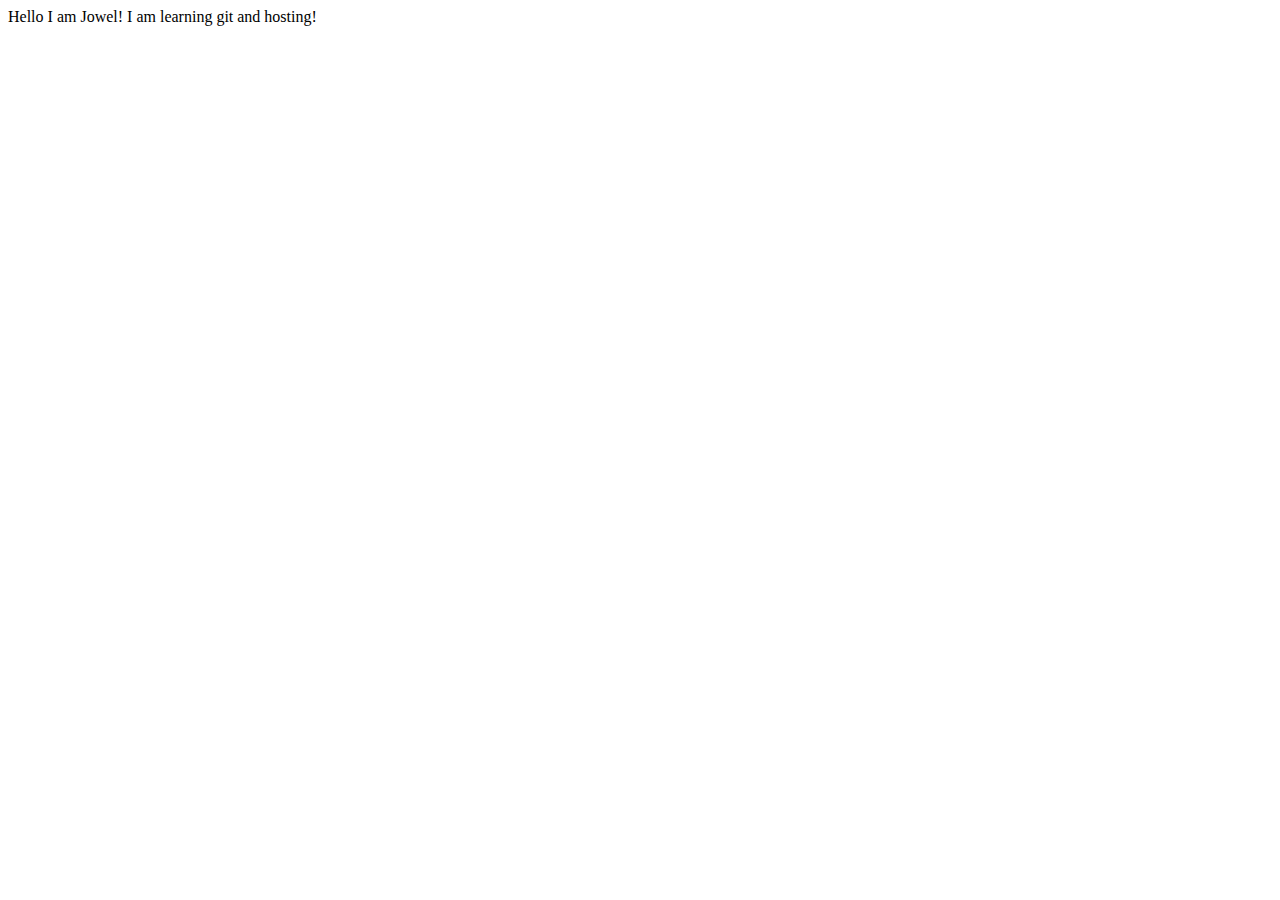
==== index.html @ f99093ca "docs: added a description, added some text in html" ====
<!DOCTYPE html>
<html lang="en">
<head>
    <meta charset="UTF-8">
    <meta http-equiv="X-UA-Compatible" content="IE=edge">
    <meta name="viewport" content="width=device-width, initial-scale=1.0">
    <title>Jowel Tisso</title>
</head>
<body>
    Hello I am Jowel! 
    I am learning git and hosting!
</body>
</html>
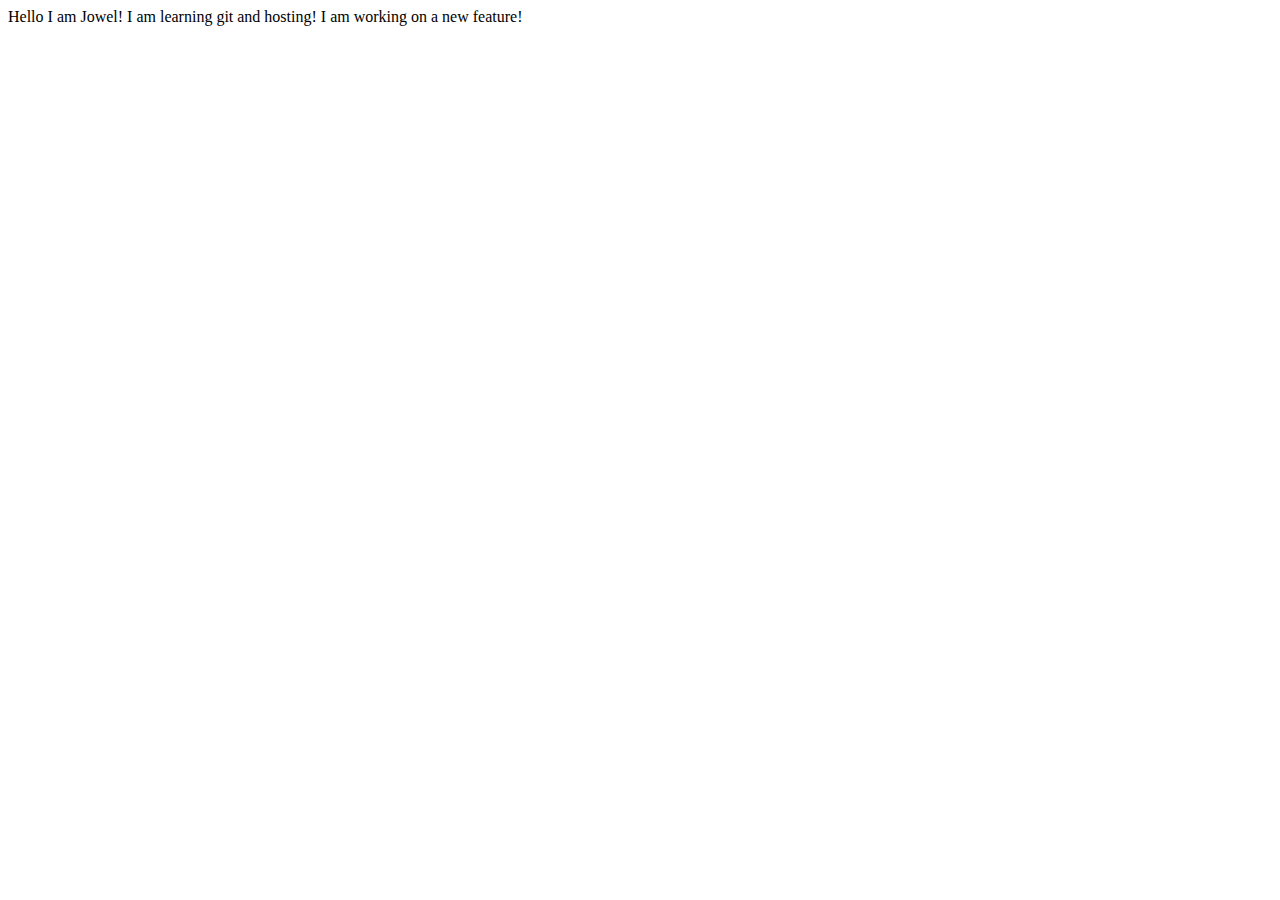
==== commit c2e8d6d9: "update details of project" ====
--- a/index.html
+++ b/index.html
@@ -9,5 +9,7 @@
 <body>
     Hello I am Jowel! 
     I am learning git and hosting!
+
+    I am working on a new feature!
 </body>
 </html>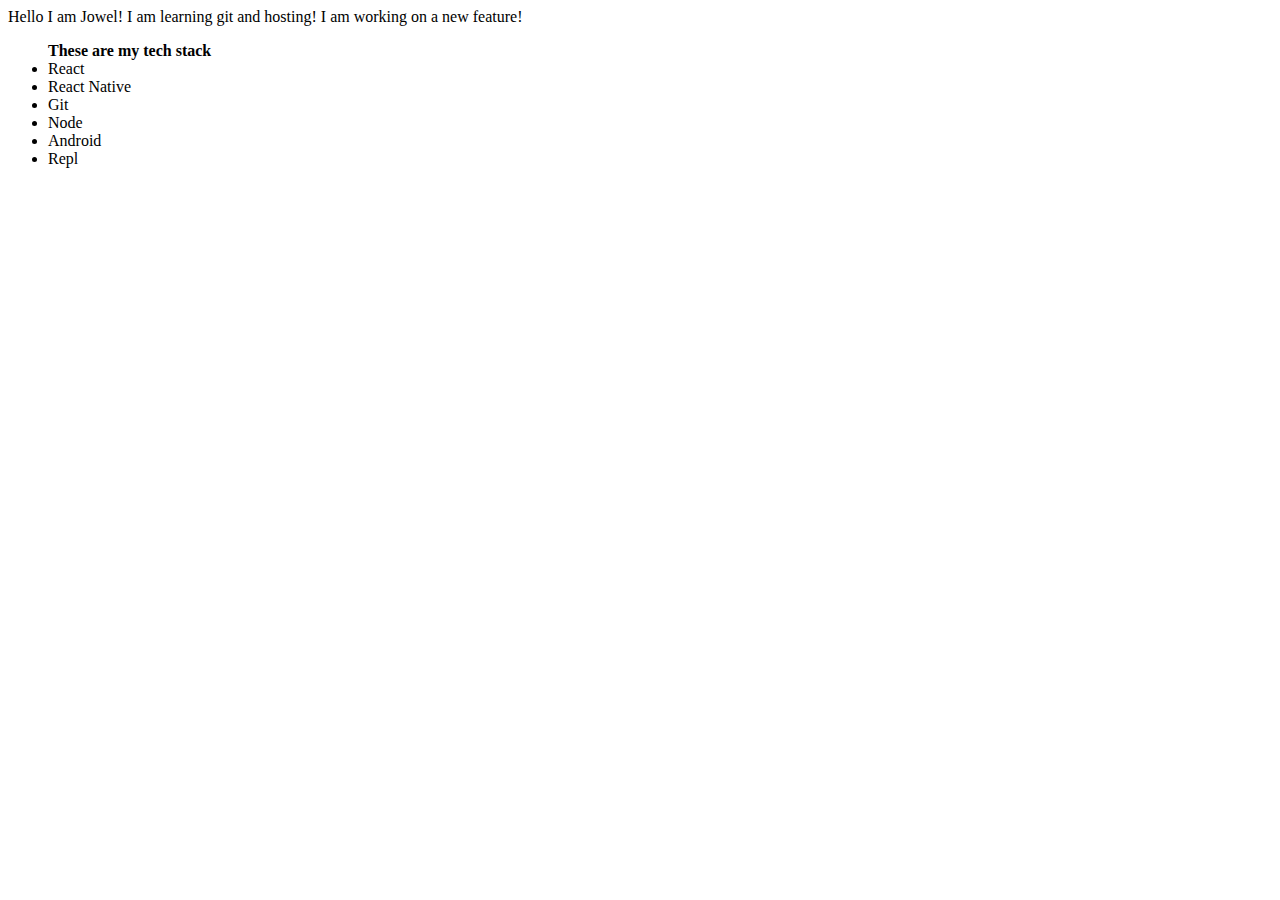
==== commit 60b914d8: "update: mytechstack added in index.html" ====
--- a/index.html
+++ b/index.html
@@ -11,5 +11,15 @@
     I am learning git and hosting!
 
     I am working on a new feature!
+
+    <ul>
+        <b>These are my tech stack</b>
+        <li>React</li>
+        <li>React Native</li>
+        <li>Git</li>
+        <li>Node</li>
+        <li>Android</li>
+        <li>Repl</li>
+    </ul>
 </body>
 </html>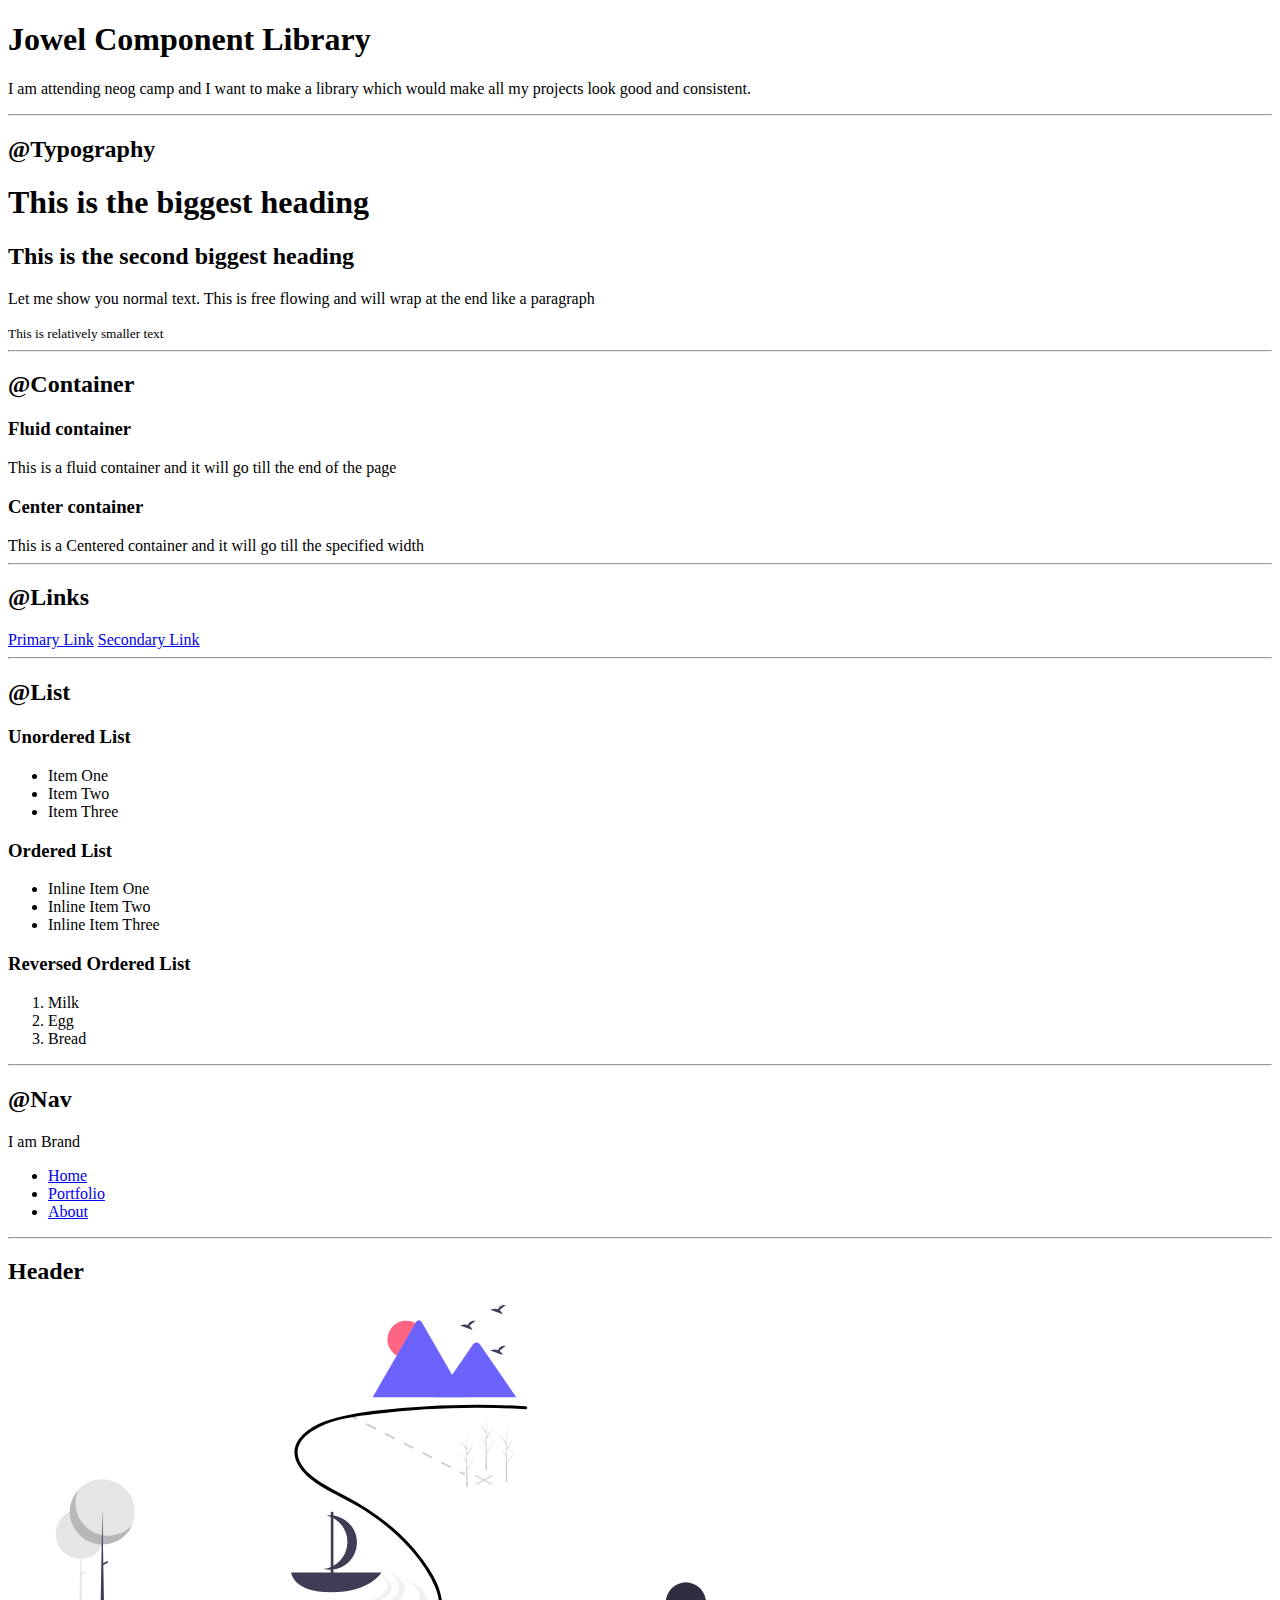
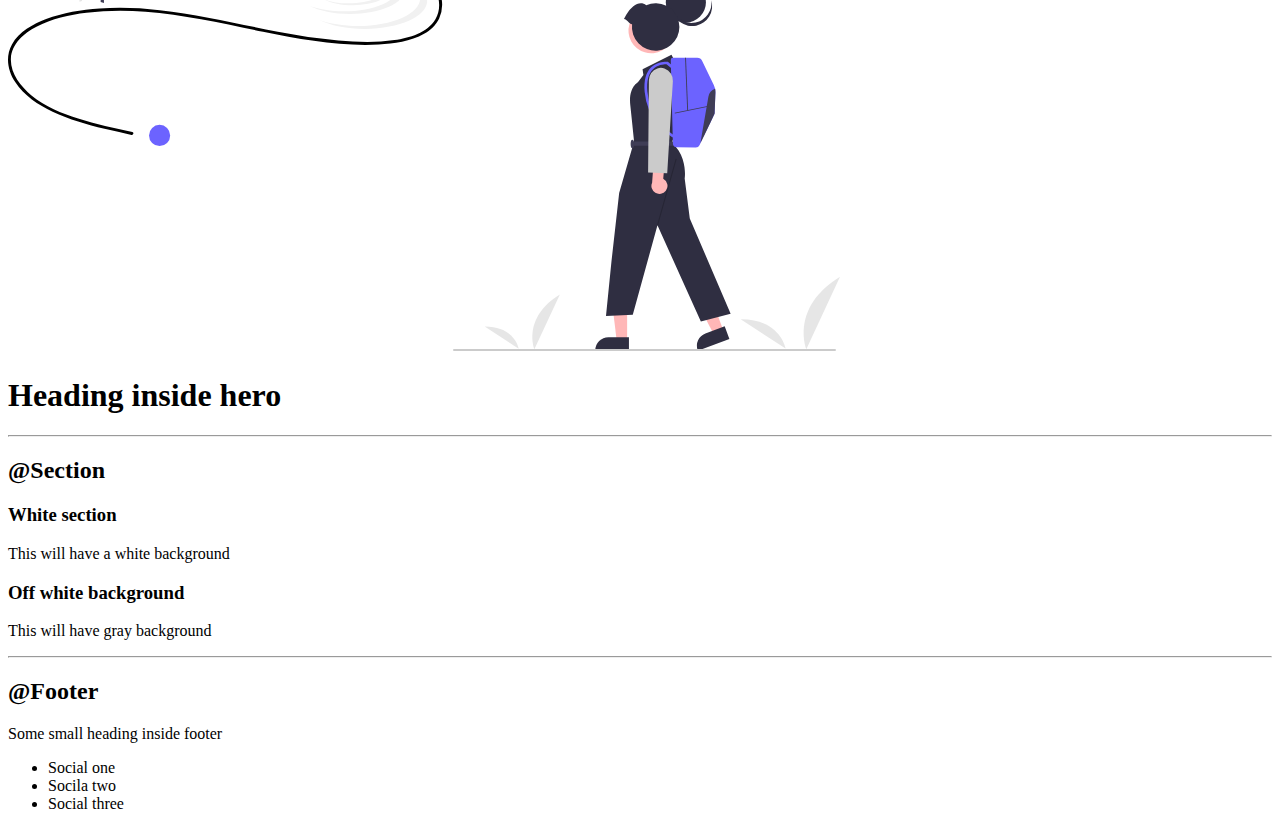
==== commit cdf37f79: "html part done" ====
--- a/index.html
+++ b/index.html
@@ -1,25 +1,129 @@
 <!DOCTYPE html>
 <html lang="en">
-<head>
-    <meta charset="UTF-8">
-    <meta http-equiv="X-UA-Compatible" content="IE=edge">
-    <meta name="viewport" content="width=device-width, initial-scale=1.0">
+  <head>
+    <meta charset="UTF-8" />
+    <meta http-equiv="X-UA-Compatible" content="IE=edge" />
+    <meta name="viewport" content="width=device-width, initial-scale=1.0" />
     <title>Jowel Tisso</title>
-</head>
-<body>
-    Hello I am Jowel! 
-    I am learning git and hosting!
+  </head>
+  <body>
+    <h1>Jowel Component Library</h1>
+    <p>
+      I am attending neog camp and I want to make a library which would make all
+      my projects look good and consistent.
+    </p>
+    <hr />
 
-    I am working on a new feature!
+    <h2>@Typography</h2>
+
+    <h1>This is the biggest heading</h1>
+    <h2>This is the second biggest heading</h2>
+    <p>
+      Let me show you normal text. This is free flowing and will wrap at the end
+      like a paragraph
+    </p>
+    <small>This is relatively smaller text</small>
+
+    <hr />
+
+    <h2>@Container</h2>
+
+    <h3>Fluid container</h3>
+    <div>This is a fluid container and it will go till the end of the page</div>
+
+    <h3>Center container</h3>
+    <div>
+      This is a Centered container and it will go till the specified width
+    </div>
+
+    <hr />
+
+    <h2>@Links</h2>
+
+    <a href="/">Primary Link</a>
+    <a href="/">Secondary Link</a>
+
+    <hr />
+
+    <h2>@List</h2>
+
+    <h3>Unordered List</h3>
 
     <ul>
-        <b>These are my tech stack</b>
-        <li>React</li>
-        <li>React Native</li>
-        <li>Git</li>
-        <li>Node</li>
-        <li>Android</li>
-        <li>Repl</li>
+      <li>Item One</li>
+      <li>Item Two</li>
+      <li>Item Three</li>
     </ul>
-</body>
-</html>+
+    <h3>Ordered List</h3>
+
+    <ul>
+      <li>Inline Item One</li>
+      <li>Inline Item Two</li>
+      <li>Inline Item Three</li>
+    </ul>
+
+    <h3>Reversed Ordered List</h3>
+
+    <ol>
+      <li>Milk</li>
+      <li>Egg</li>
+      <li>Bread</li>
+    </ol>
+
+    <hr />
+
+    <h2>@Nav</h2>
+
+    <nav>
+      <div>I am Brand</div>
+      <ul>
+        <li>
+          <a href="/">Home</a>
+        </li>
+        <li>
+          <a href="/">Portfolio</a>
+        </li>
+        <li>
+          <a href="/">About</a>
+        </li>
+      </ul>
+    </nav>
+
+    <hr />
+
+    <h2>Header</h2>
+
+    <header>
+      <img src="/image/hero.svg" alt="" />
+      <h1>Heading inside hero</h1>
+    </header>
+
+    <hr />
+
+    <h2>@Section</h2>
+
+    <section>
+      <h3>White section</h3>
+      <p>This will have a white background</p>
+    </section>
+
+    <section>
+      <h3>Off white background</h3>
+      <p>This will have gray background</p>
+    </section>
+
+    <hr />
+
+    <h2>@Footer</h2>
+
+    <footer>
+      <div>Some small heading inside footer</div>
+      <ul>
+        <li>Social one</li>
+        <li>Socila two</li>
+        <li>Social three</li>
+      </ul>
+    </footer>
+  </body>
+</html>
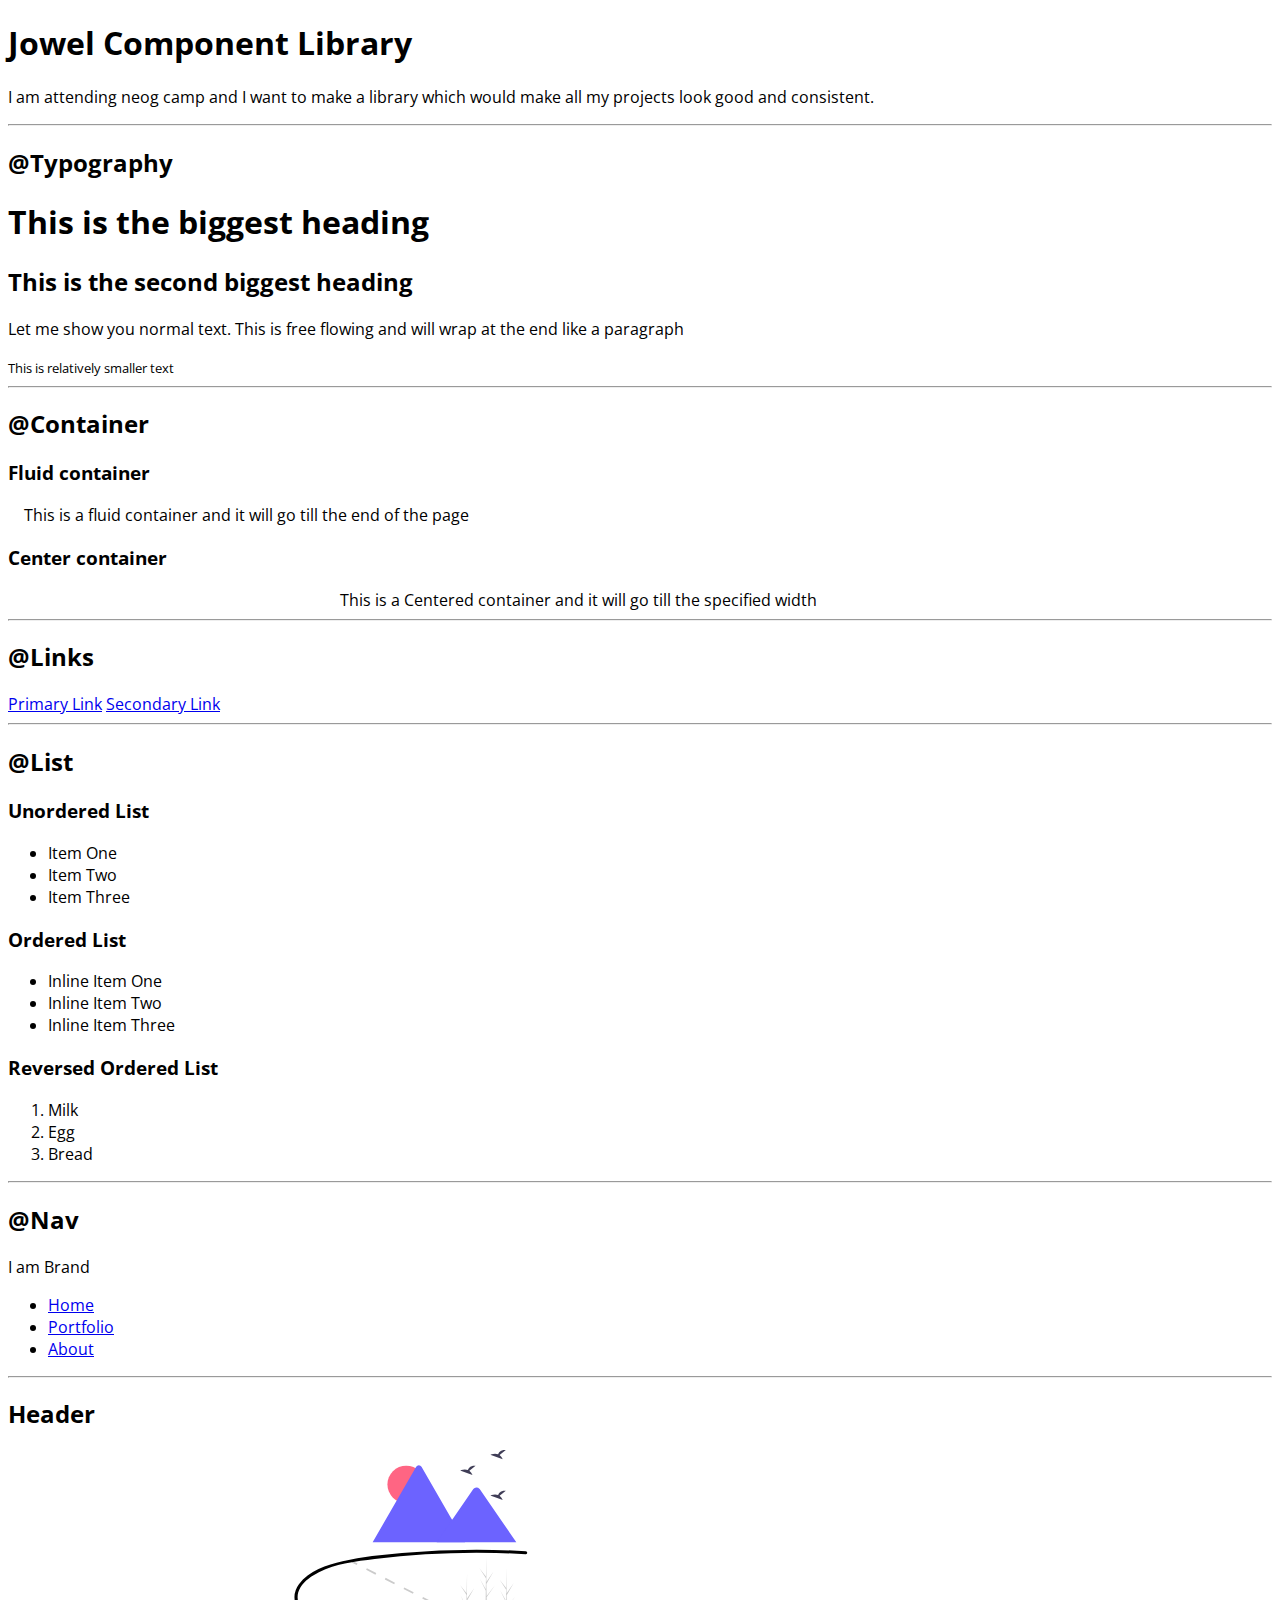
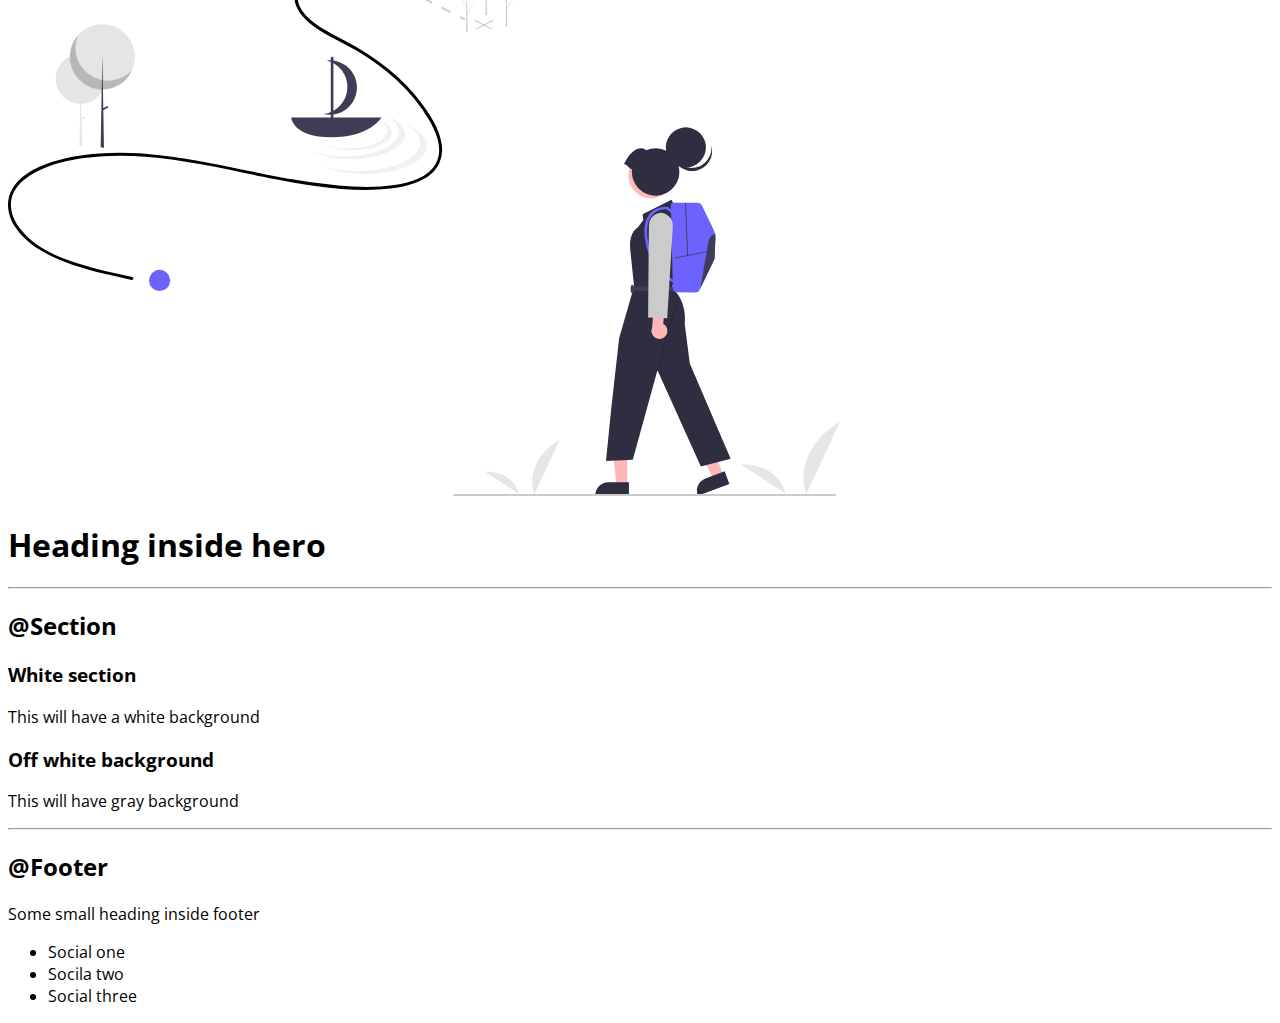
==== commit 4ce11d26: "style: container done" ====
--- a/index.html
+++ b/index.html
@@ -5,6 +5,7 @@
     <meta http-equiv="X-UA-Compatible" content="IE=edge" />
     <meta name="viewport" content="width=device-width, initial-scale=1.0" />
     <title>Jowel Tisso</title>
+    <link href="styles.css" rel="stylesheet" />
   </head>
   <body>
     <h1>Jowel Component Library</h1>
@@ -29,10 +30,12 @@
     <h2>@Container</h2>
 
     <h3>Fluid container</h3>
-    <div>This is a fluid container and it will go till the end of the page</div>
+    <div class="container">
+      This is a fluid container and it will go till the end of the page
+    </div>
 
     <h3>Center container</h3>
-    <div>
+    <div class="container container-center">
       This is a Centered container and it will go till the specified width
     </div>
 
--- a/styles.css
+++ b/styles.css
@@ -0,0 +1,15 @@
+@import url("https://fonts.googleapis.com/css2?family=Open+Sans:wght@400;700&display=swap");
+
+body {
+  font-family: "Open Sans", sans-serif;
+}
+
+.container {
+  padding-left: 1rem;
+  padding-right: 1rem;
+}
+
+.container-center {
+  max-width: 600px;
+  margin: auto;
+}
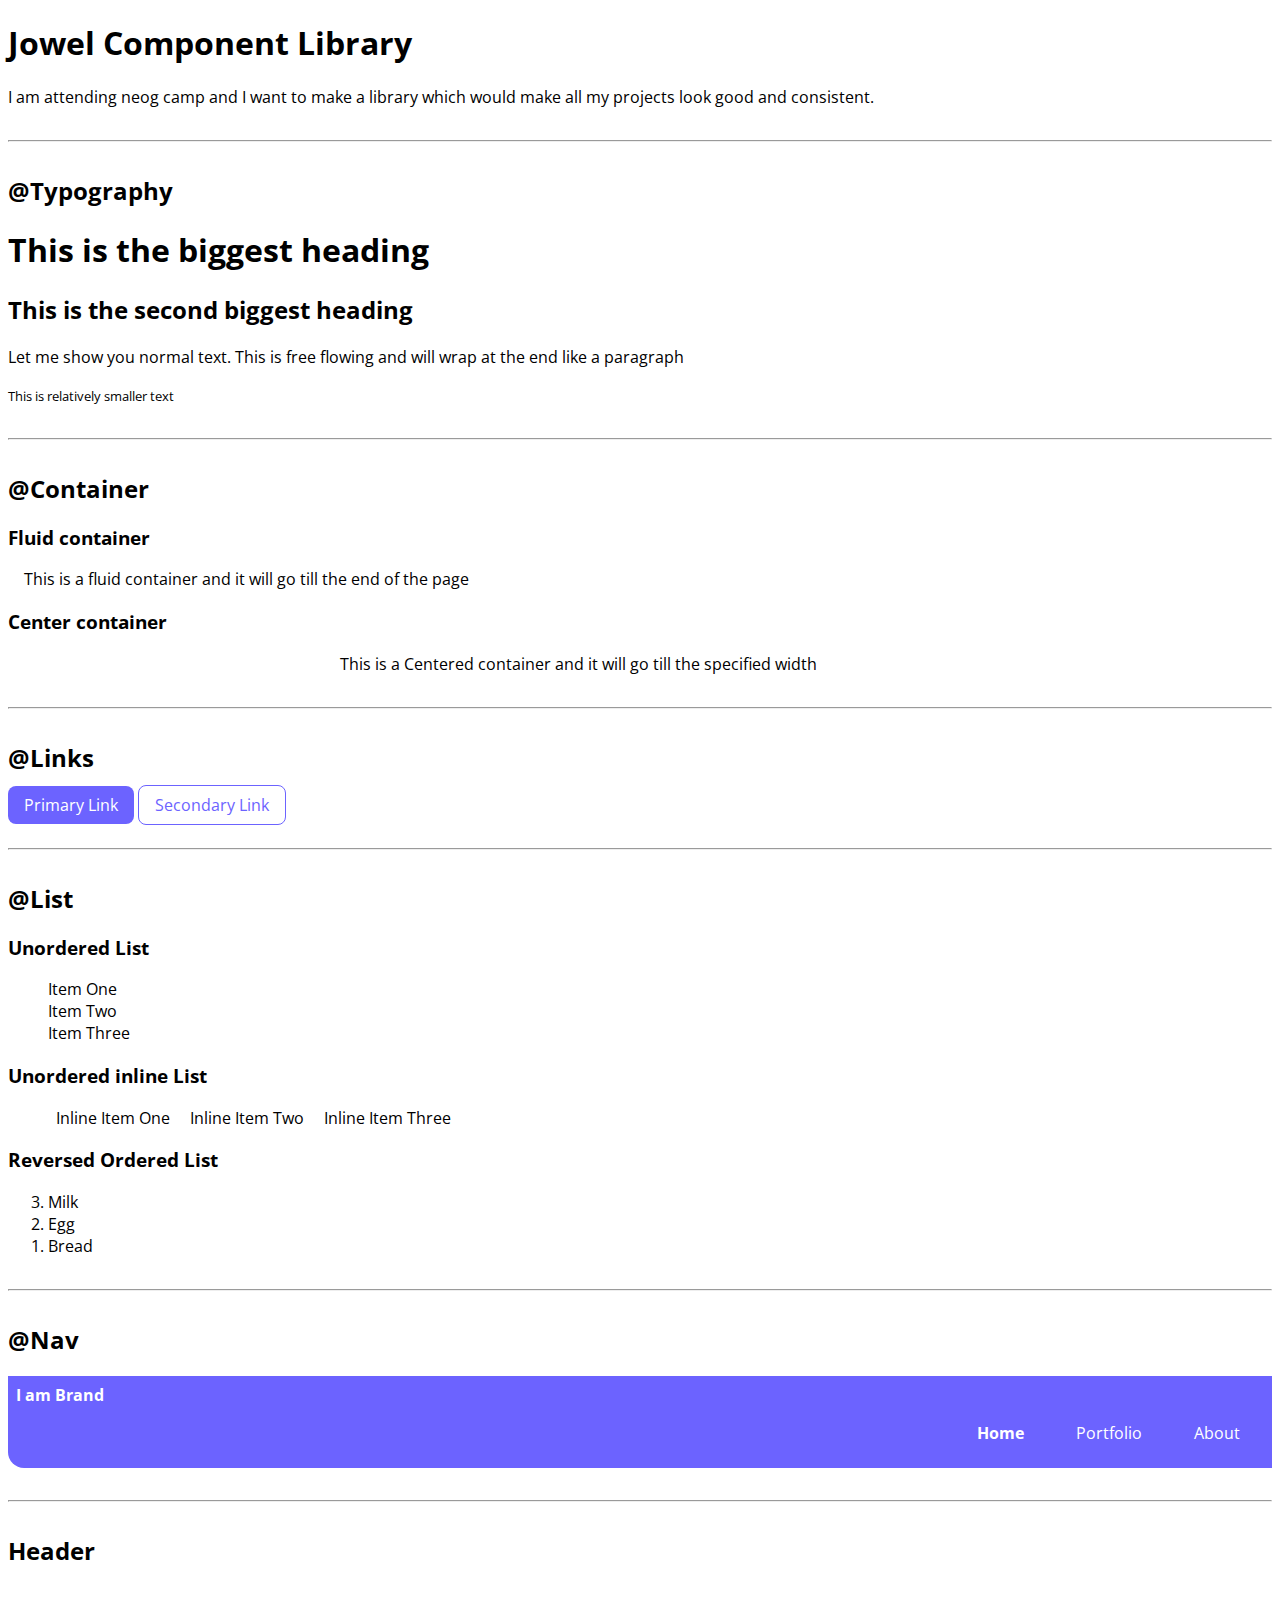
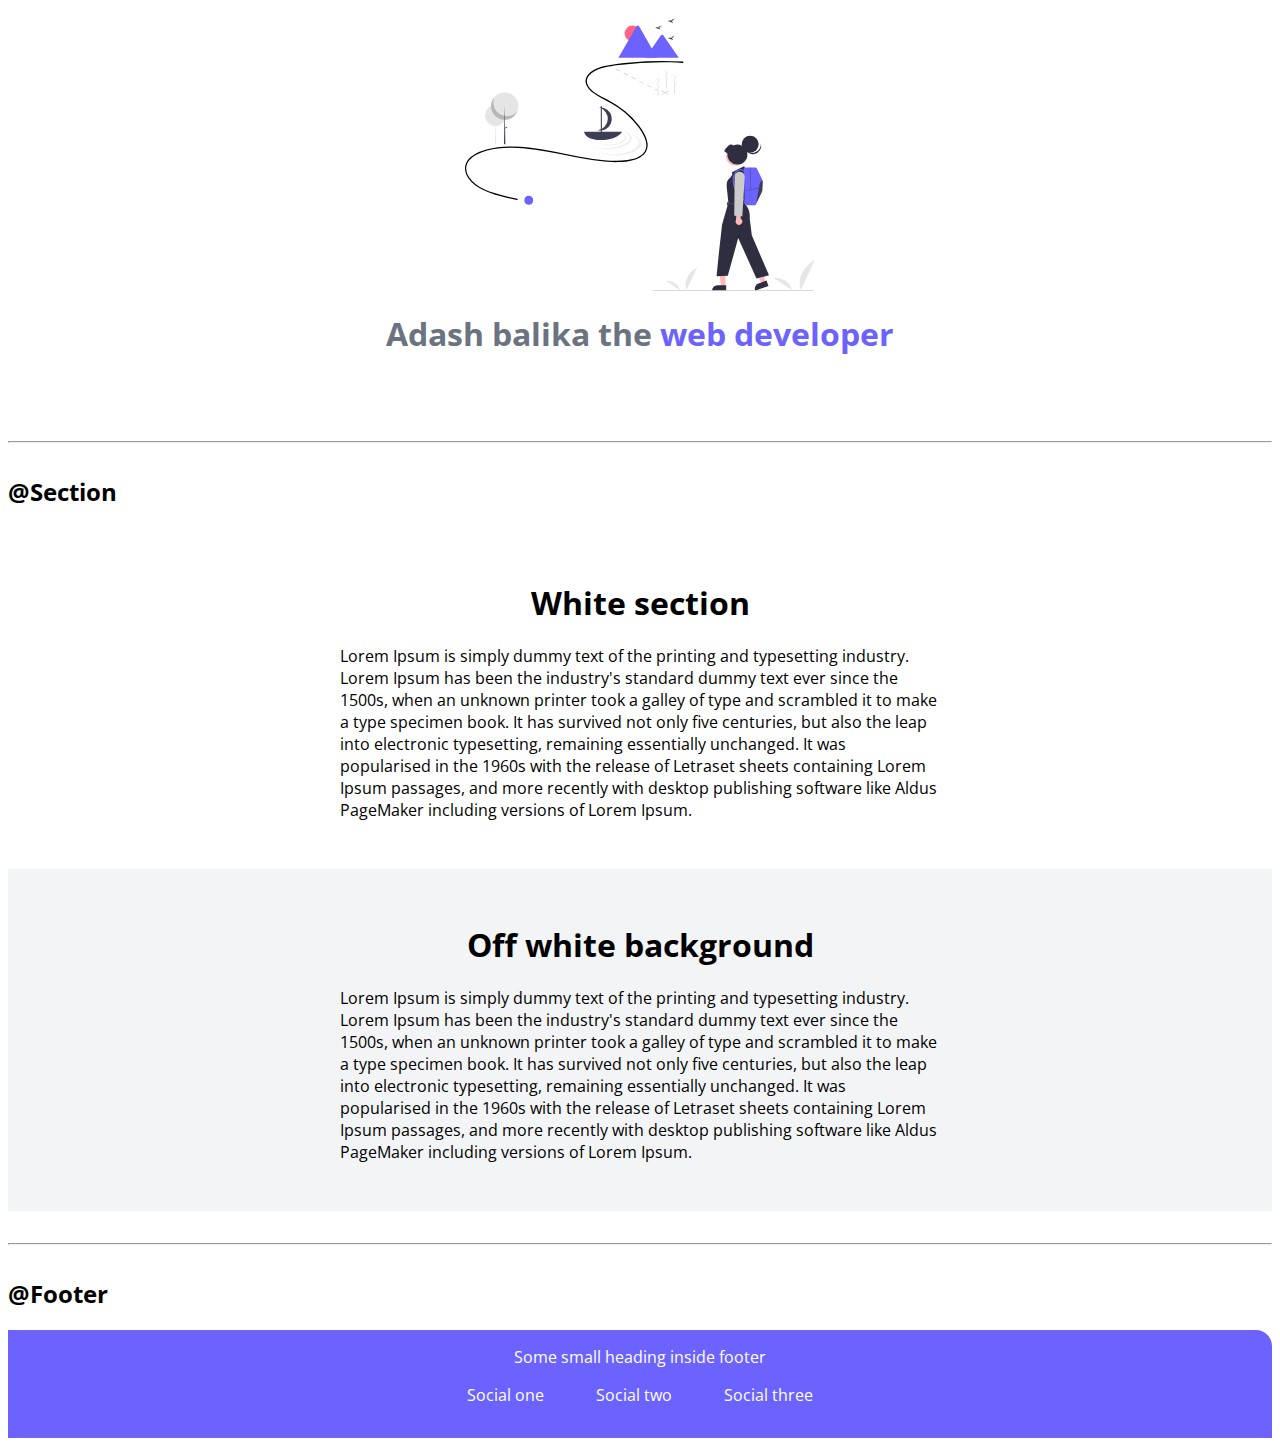
==== commit 287d91e0: "style: portfolio css pratice done" ====
--- a/index.html
+++ b/index.html
@@ -43,8 +43,8 @@
 
     <h2>@Links</h2>
 
-    <a href="/">Primary Link</a>
-    <a href="/">Secondary Link</a>
+    <a class="link link-primary" href="/">Primary Link</a>
+    <a class="link link-secondary" href="/">Secondary Link</a>
 
     <hr />
 
@@ -52,23 +52,23 @@
 
     <h3>Unordered List</h3>
 
-    <ul>
+    <ul class="list-non-bullet">
       <li>Item One</li>
       <li>Item Two</li>
       <li>Item Three</li>
     </ul>
 
-    <h3>Ordered List</h3>
+    <h3>Unordered inline List</h3>
 
-    <ul>
-      <li>Inline Item One</li>
-      <li>Inline Item Two</li>
-      <li>Inline Item Three</li>
+    <ul class="list-non-bullet">
+      <li class="list-item-inline">Inline Item One</li>
+      <li class="list-item-inline">Inline Item Two</li>
+      <li class="list-item-inline">Inline Item Three</li>
     </ul>
 
     <h3>Reversed Ordered List</h3>
 
-    <ol>
+    <ol reversed>
       <li>Milk</li>
       <li>Egg</li>
       <li>Bread</li>
@@ -78,17 +78,17 @@
 
     <h2>@Nav</h2>
 
-    <nav>
-      <div>I am Brand</div>
-      <ul>
-        <li>
-          <a href="/">Home</a>
+    <nav class="navigation">
+      <div class="nav-brand">I am Brand</div>
+      <ul class="list-non-bullet nav-pills">
+        <li class="list-item-inline link-active">
+          <a class="link" href="/">Home</a>
         </li>
-        <li>
-          <a href="/">Portfolio</a>
+        <li class="list-item-inline">
+          <a class="link" href="/">Portfolio</a>
         </li>
-        <li>
-          <a href="/">About</a>
+        <li class="list-item-inline">
+          <a class="link" href="/">About</a>
         </li>
       </ul>
     </nav>
@@ -97,35 +97,68 @@
 
     <h2>Header</h2>
 
-    <header>
-      <img src="/image/hero.svg" alt="" />
-      <h1>Heading inside hero</h1>
+    <header class="hero">
+      <img class="hero-img" src="/image/hero.svg" alt="" />
+      <h1 class="hero-heading">
+        Adash balika the
+        <span style="color: var(--primary-color)">web developer</span>
+      </h1>
     </header>
 
     <hr />
 
     <h2>@Section</h2>
 
-    <section>
-      <h3>White section</h3>
-      <p>This will have a white background</p>
+    <section class="section">
+      <div class="container container-center">
+        <h1>White section</h1>
+        <p>
+          Lorem Ipsum is simply dummy text of the printing and typesetting
+          industry. Lorem Ipsum has been the industry's standard dummy text ever
+          since the 1500s, when an unknown printer took a galley of type and
+          scrambled it to make a type specimen book. It has survived not only
+          five centuries, but also the leap into electronic typesetting,
+          remaining essentially unchanged. It was popularised in the 1960s with
+          the release of Letraset sheets containing Lorem Ipsum passages, and
+          more recently with desktop publishing software like Aldus PageMaker
+          including versions of Lorem Ipsum.
+        </p>
+      </div>
     </section>
 
-    <section>
-      <h3>Off white background</h3>
-      <p>This will have gray background</p>
+    <section class="section ow">
+      <div class="container container-center">
+        <h1>Off white background</h1>
+        <p>
+          Lorem Ipsum is simply dummy text of the printing and typesetting
+          industry. Lorem Ipsum has been the industry's standard dummy text ever
+          since the 1500s, when an unknown printer took a galley of type and
+          scrambled it to make a type specimen book. It has survived not only
+          five centuries, but also the leap into electronic typesetting,
+          remaining essentially unchanged. It was popularised in the 1960s with
+          the release of Letraset sheets containing Lorem Ipsum passages, and
+          more recently with desktop publishing software like Aldus PageMaker
+          including versions of Lorem Ipsum.
+        </p>
+      </div>
     </section>
 
     <hr />
 
     <h2>@Footer</h2>
 
-    <footer>
-      <div>Some small heading inside footer</div>
-      <ul>
-        <li>Social one</li>
-        <li>Socila two</li>
-        <li>Social three</li>
+    <footer class="footer">
+      <div class="footer-header">Some small heading inside footer</div>
+      <ul class="social-links list-non-bullet">
+        <li class="list-item-inline">
+          <a class="link" href="/">Social one</a>
+        </li>
+        <li class="list-item-inline">
+          <a class="link" href="/">Social two</a>
+        </li>
+        <li class="list-item-inline">
+          <a class="link" href="/"> Social three</a>
+        </li>
       </ul>
     </footer>
   </body>
--- a/styles.css
+++ b/styles.css
@@ -1,15 +1,127 @@
 @import url("https://fonts.googleapis.com/css2?family=Open+Sans:wght@400;700&display=swap");
+
+:root {
+  --primary-color: #6c63ff;
+  --drak-gray: #6b7280;
+  --off-white: #f3f4f6;
+}
 
 body {
   font-family: "Open Sans", sans-serif;
 }
 
+/* Container */
 .container {
-  padding-left: 1rem;
-  padding-right: 1rem;
+  padding: 0rem 1rem;
 }
 
 .container-center {
   max-width: 600px;
   margin: auto;
 }
+
+/* Link */
+.link {
+  text-decoration: none;
+  padding: 0.5rem 1rem;
+}
+
+.link-primary {
+  background-color: var(--primary-color);
+  border-radius: 0.5rem;
+  color: white;
+}
+
+.link-secondary {
+  color: var(--primary-color);
+  border: 1px solid var(--primary-color);
+  border-radius: 0.5rem;
+}
+
+hr {
+  margin: 2rem 0rem;
+}
+
+/* List */
+.list-non-bullet {
+  list-style: none;
+}
+
+.list-item-inline {
+  display: inline;
+  padding: 0rem 0.5rem;
+}
+
+/* Navigation */
+
+.navigation {
+  background-color: var(--primary-color);
+  padding: 0.5rem;
+  border-bottom-left-radius: 1rem;
+}
+.nav-brand {
+  color: white;
+  font-weight: bold;
+}
+
+.nav-pills {
+  align-content: flex-end;
+  text-align: end;
+}
+
+.navigation a {
+  color: white;
+}
+
+.link-active {
+  font-weight: bold;
+}
+
+/* Header */
+
+.hero {
+  padding: 2rem;
+}
+
+.hero .hero-img {
+  max-width: 350px;
+  display: block;
+  margin: auto;
+}
+
+.hero .hero-heading {
+  text-align: center;
+  color: var(--drak-gray);
+}
+
+/* Section */
+
+.section {
+  padding: 2rem;
+}
+
+.section h1 {
+  text-align: center;
+}
+
+.ow {
+  background-color: var(--off-white);
+}
+
+/* Footer */
+
+.footer {
+  background-color: var(--primary-color);
+  color: white;
+  padding: 1rem 1rem;
+  border-top-right-radius: 1rem;
+  text-align: center;
+}
+
+.social-links .link {
+  color: white;
+}
+
+.footer ul {
+  padding-inline-start: 0px;
+}
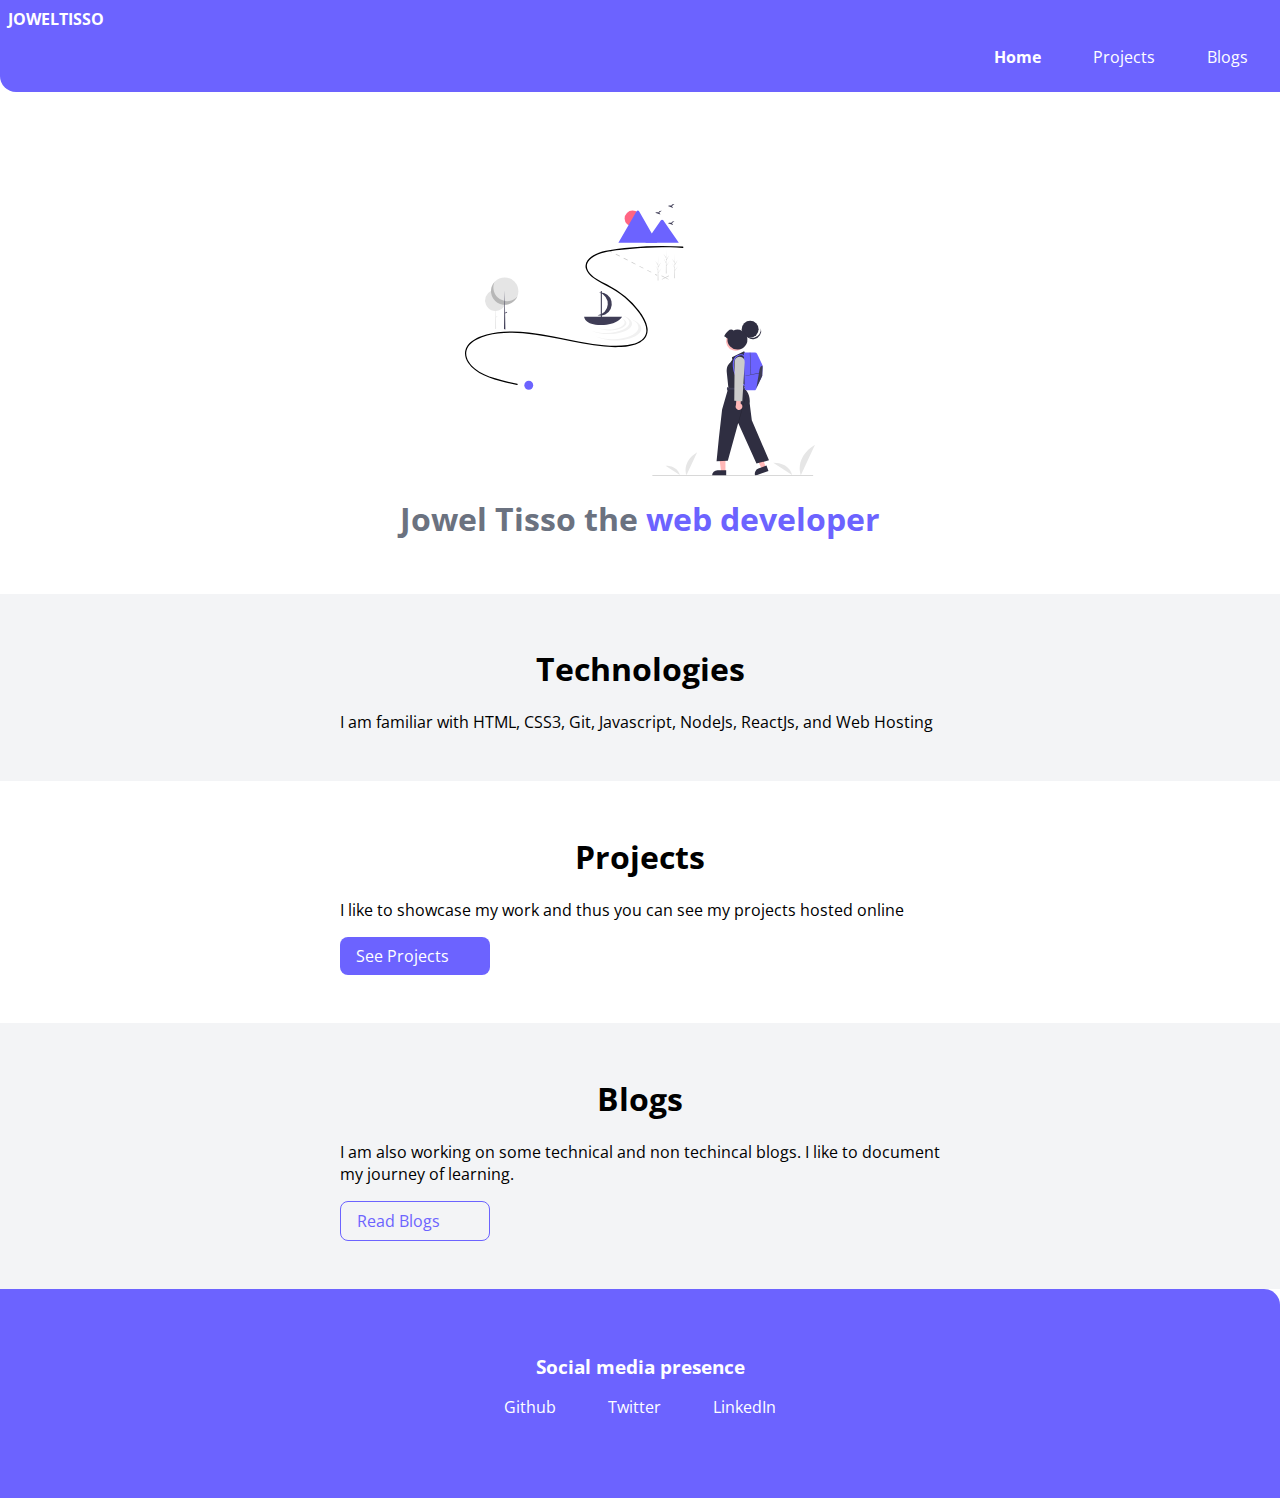
==== commit 6b82d607: "update: blog section added, style updated" ====
--- a/index.html
+++ b/index.html
@@ -4,160 +4,78 @@
     <meta charset="UTF-8" />
     <meta http-equiv="X-UA-Compatible" content="IE=edge" />
     <meta name="viewport" content="width=device-width, initial-scale=1.0" />
-    <title>Jowel Tisso</title>
-    <link href="styles.css" rel="stylesheet" />
+    <title>Home | Adarsh Balika</title>
+    <link rel="stylesheet" href="/styles.css" />
   </head>
   <body>
-    <h1>Jowel Component Library</h1>
-    <p>
-      I am attending neog camp and I want to make a library which would make all
-      my projects look good and consistent.
-    </p>
-    <hr />
-
-    <h2>@Typography</h2>
-
-    <h1>This is the biggest heading</h1>
-    <h2>This is the second biggest heading</h2>
-    <p>
-      Let me show you normal text. This is free flowing and will wrap at the end
-      like a paragraph
-    </p>
-    <small>This is relatively smaller text</small>
-
-    <hr />
-
-    <h2>@Container</h2>
-
-    <h3>Fluid container</h3>
-    <div class="container">
-      This is a fluid container and it will go till the end of the page
-    </div>
-
-    <h3>Center container</h3>
-    <div class="container container-center">
-      This is a Centered container and it will go till the specified width
-    </div>
-
-    <hr />
-
-    <h2>@Links</h2>
-
-    <a class="link link-primary" href="/">Primary Link</a>
-    <a class="link link-secondary" href="/">Secondary Link</a>
-
-    <hr />
-
-    <h2>@List</h2>
-
-    <h3>Unordered List</h3>
-
-    <ul class="list-non-bullet">
-      <li>Item One</li>
-      <li>Item Two</li>
-      <li>Item Three</li>
-    </ul>
-
-    <h3>Unordered inline List</h3>
-
-    <ul class="list-non-bullet">
-      <li class="list-item-inline">Inline Item One</li>
-      <li class="list-item-inline">Inline Item Two</li>
-      <li class="list-item-inline">Inline Item Three</li>
-    </ul>
-
-    <h3>Reversed Ordered List</h3>
-
-    <ol reversed>
-      <li>Milk</li>
-      <li>Egg</li>
-      <li>Bread</li>
-    </ol>
-
-    <hr />
-
-    <h2>@Nav</h2>
-
-    <nav class="navigation">
-      <div class="nav-brand">I am Brand</div>
+    <nav class="navigation container">
+      <div class="nav-brand">JOWELTISSO</div>
       <ul class="list-non-bullet nav-pills">
         <li class="list-item-inline link-active">
           <a class="link" href="/">Home</a>
         </li>
         <li class="list-item-inline">
-          <a class="link" href="/">Portfolio</a>
+          <a class="link" href="/projects.html">Projects</a>
         </li>
         <li class="list-item-inline">
-          <a class="link" href="/">About</a>
+          <a class="link" href="/blogs.html">Blogs</a>
         </li>
       </ul>
     </nav>
 
-    <hr />
-
-    <h2>Header</h2>
-
     <header class="hero">
       <img class="hero-img" src="/image/hero.svg" alt="" />
       <h1 class="hero-heading">
-        Adash balika the
+        Jowel Tisso the
         <span style="color: var(--primary-color)">web developer</span>
       </h1>
     </header>
 
-    <hr />
-
-    <h2>@Section</h2>
+    <section class="section ow">
+      <div class="container container-center">
+        <h1>Technologies</h1>
+        <p>
+          I am familiar with HTML, CSS3, Git, Javascript, NodeJs, ReactJs, and
+          Web Hosting
+        </p>
+      </div>
+    </section>
 
     <section class="section">
       <div class="container container-center">
-        <h1>White section</h1>
+        <h1>Projects</h1>
         <p>
-          Lorem Ipsum is simply dummy text of the printing and typesetting
-          industry. Lorem Ipsum has been the industry's standard dummy text ever
-          since the 1500s, when an unknown printer took a galley of type and
-          scrambled it to make a type specimen book. It has survived not only
-          five centuries, but also the leap into electronic typesetting,
-          remaining essentially unchanged. It was popularised in the 1960s with
-          the release of Letraset sheets containing Lorem Ipsum passages, and
-          more recently with desktop publishing software like Aldus PageMaker
-          including versions of Lorem Ipsum.
+          I like to showcase my work and thus you can see my projects hosted
+          online
         </p>
+        <a class="link link-primary" href="/projects.html">See Projects</a>
       </div>
     </section>
 
     <section class="section ow">
       <div class="container container-center">
-        <h1>Off white background</h1>
+        <h1>Blogs</h1>
         <p>
-          Lorem Ipsum is simply dummy text of the printing and typesetting
-          industry. Lorem Ipsum has been the industry's standard dummy text ever
-          since the 1500s, when an unknown printer took a galley of type and
-          scrambled it to make a type specimen book. It has survived not only
-          five centuries, but also the leap into electronic typesetting,
-          remaining essentially unchanged. It was popularised in the 1960s with
-          the release of Letraset sheets containing Lorem Ipsum passages, and
-          more recently with desktop publishing software like Aldus PageMaker
-          including versions of Lorem Ipsum.
+          I am also working on some technical and non techincal blogs. I like to
+          document my journey of learning.
         </p>
+        <a class="link link-secondary" href="/blogs.html">Read Blogs</a>
       </div>
     </section>
 
-    <hr />
-
-    <h2>@Footer</h2>
-
     <footer class="footer">
-      <div class="footer-header">Some small heading inside footer</div>
+      <div class="footer-header">Social media presence</div>
       <ul class="social-links list-non-bullet">
         <li class="list-item-inline">
-          <a class="link" href="/">Social one</a>
+          <a class="link" href="https://github.com/JowelTisso">Github</a>
         </li>
         <li class="list-item-inline">
-          <a class="link" href="/">Social two</a>
+          <a class="link" href="https://twitter.com/joweltisso">Twitter</a>
         </li>
         <li class="list-item-inline">
-          <a class="link" href="/"> Social three</a>
+          <a class="link" href="https://www.linkedin.com/in/joweltisso"
+            >LinkedIn</a
+          >
         </li>
       </ul>
     </footer>
--- a/styles.css
+++ b/styles.css
@@ -8,6 +8,11 @@
 
 body {
   font-family: "Open Sans", sans-serif;
+  margin: 0px;
+}
+
+hr {
+  margin: 2rem 0rem;
 }
 
 /* Container */
@@ -22,6 +27,7 @@
 
 /* Link */
 .link {
+  box-sizing: border-box;
   text-decoration: none;
   padding: 0.5rem 1rem;
 }
@@ -30,16 +36,18 @@
   background-color: var(--primary-color);
   border-radius: 0.5rem;
   color: white;
+  max-width: 150px;
+  display: block;
+  margin: 1rem 1rem 1rem 0rem;
 }
 
 .link-secondary {
   color: var(--primary-color);
   border: 1px solid var(--primary-color);
   border-radius: 0.5rem;
-}
-
-hr {
-  margin: 2rem 0rem;
+  max-width: 150px;
+  display: block;
+  margin: 1rem 1rem 1rem 0rem;
 }
 
 /* List */
@@ -81,17 +89,36 @@
 
 .hero {
   padding: 2rem;
+  /* background-color: #6b7280; */
 }
 
 .hero .hero-img {
   max-width: 350px;
   display: block;
   margin: auto;
+  padding-top: 5rem;
 }
 
 .hero .hero-heading {
   text-align: center;
   color: var(--drak-gray);
+}
+
+.hero .blog-heading {
+  color: var(--drak-gray);
+  font-weight: normal;
+  margin-bottom: 0;
+  /* background-color: #6b7280; */
+  margin: auto;
+  max-width: 600px;
+}
+
+.hero .blog-date {
+  padding-left: 0.2rem;
+  font-weight: bold;
+  display: block;
+  margin: auto;
+  max-width: 600px;
 }
 
 /* Section */
@@ -113,9 +140,14 @@
 .footer {
   background-color: var(--primary-color);
   color: white;
-  padding: 1rem 1rem;
+  padding: 4rem 1rem;
   border-top-right-radius: 1rem;
   text-align: center;
+}
+
+.footer-header {
+  font-weight: bold;
+  font-size: 1.2rem;
 }
 
 .social-links .link {
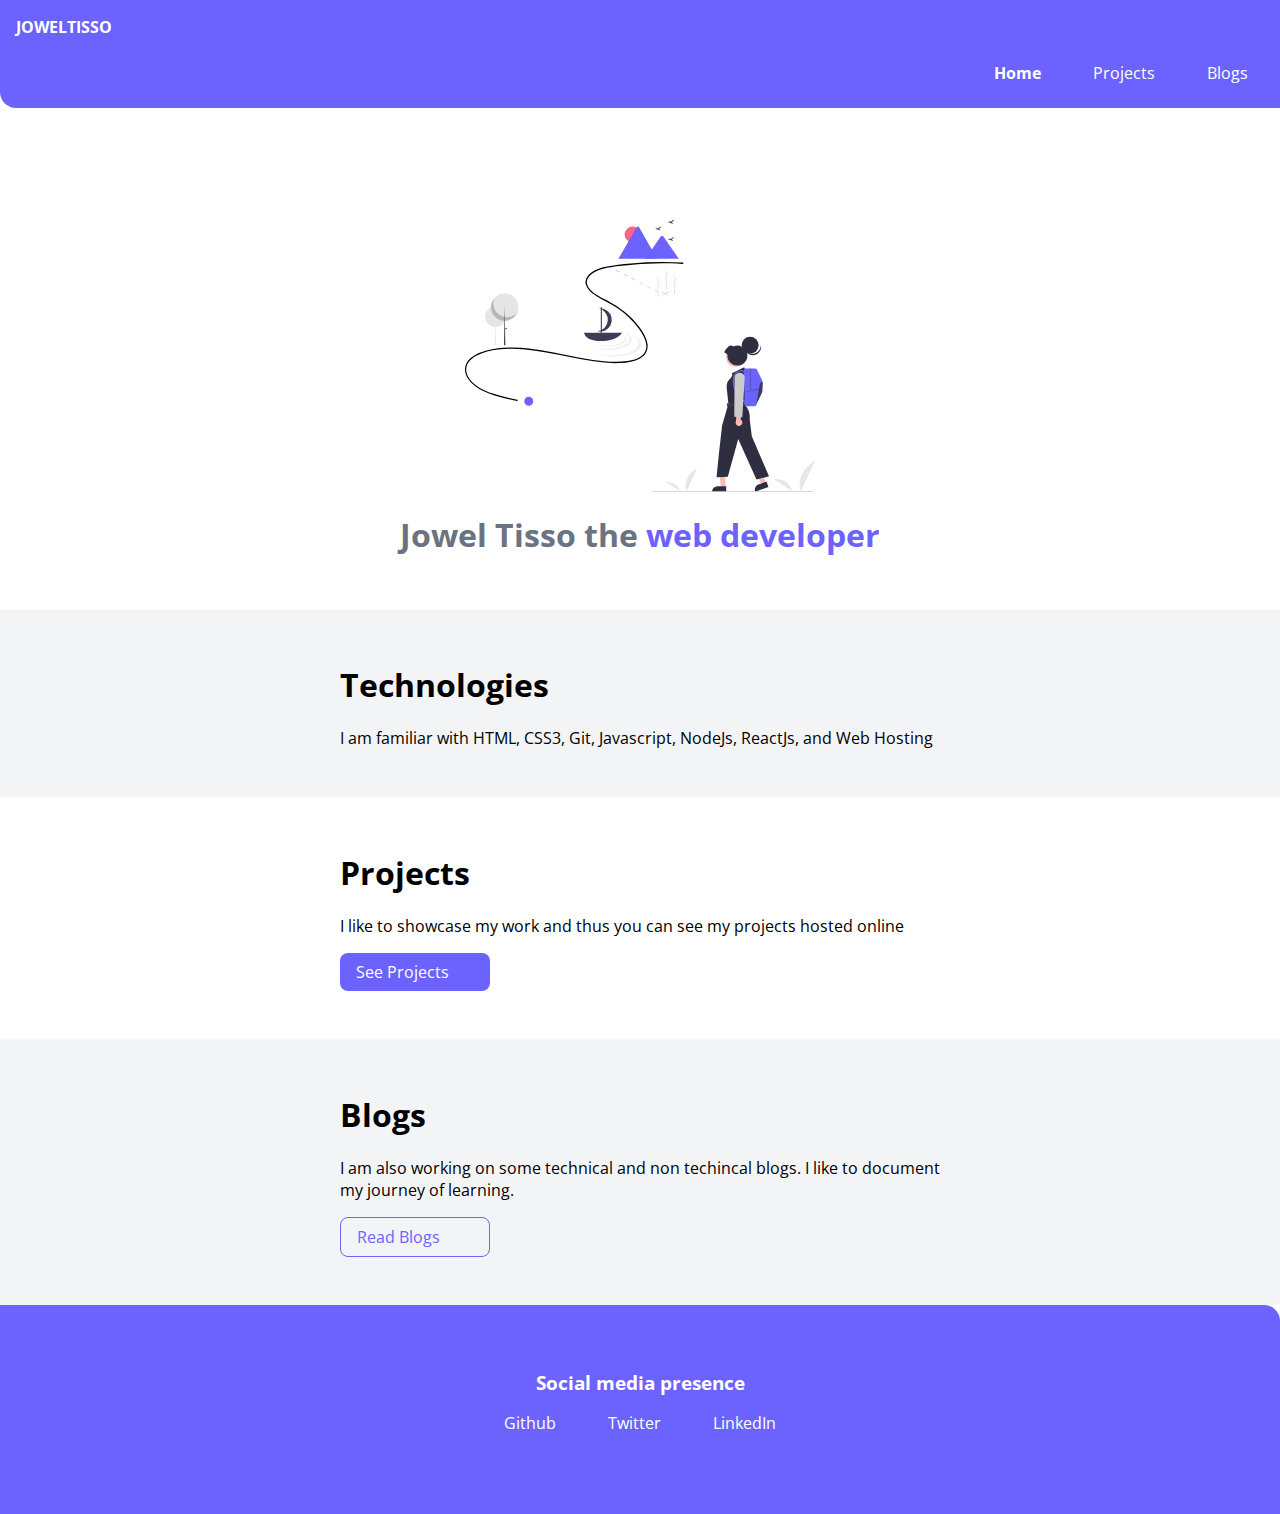
==== commit 6fae8d43: "update: links fixed, title fixed" ====
--- a/index.html
+++ b/index.html
@@ -4,7 +4,7 @@
     <meta charset="UTF-8" />
     <meta http-equiv="X-UA-Compatible" content="IE=edge" />
     <meta name="viewport" content="width=device-width, initial-scale=1.0" />
-    <title>Home | Adarsh Balika</title>
+    <title>Home | Jowel Tisso</title>
     <link rel="stylesheet" href="/styles.css" />
   </head>
   <body>
--- a/styles.css
+++ b/styles.css
@@ -70,6 +70,7 @@
 .nav-brand {
   color: white;
   font-weight: bold;
+  padding: 0.5rem 0.5rem;
 }
 
 .nav-pills {
@@ -89,7 +90,6 @@
 
 .hero {
   padding: 2rem;
-  /* background-color: #6b7280; */
 }
 
 .hero .hero-img {
@@ -127,10 +127,6 @@
   padding: 2rem;
 }
 
-.section h1 {
-  text-align: center;
-}
-
 .ow {
   background-color: var(--off-white);
 }
